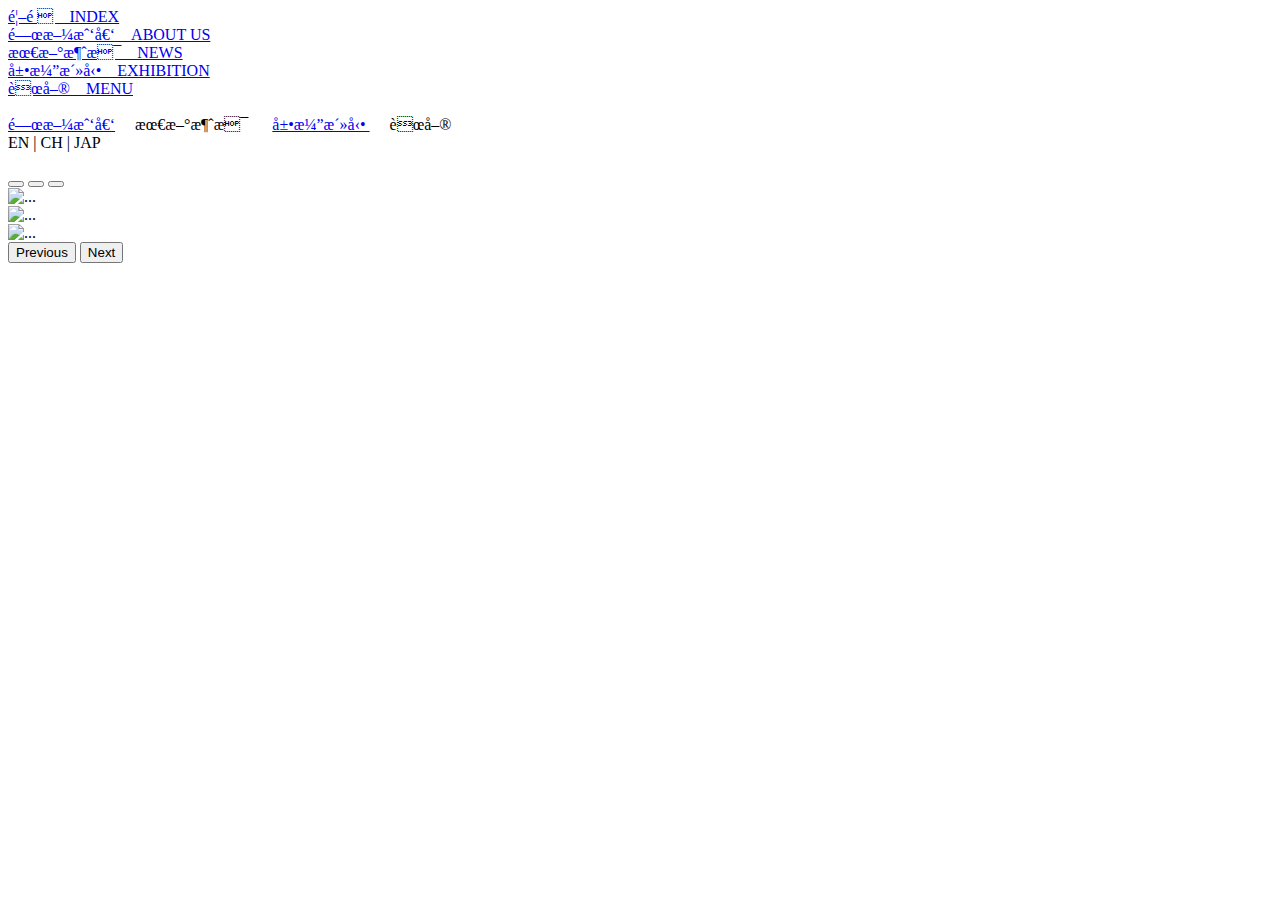
==== index.html @ 6418f110 "Add files via upload" ====
<!DOCTYPE html>
<html lang="en">
<head>
    <meta charset="zh-TW">
    <title>Document</title>
    <link href="https://fonts.googleapis.com/css2?family=Noto+Sans+TC:wght@300;500&display=swap" rel="stylesheet">
    <link href="https://cdn.jsdelivr.net/npm/bootstrap@5.0.0-beta3/dist/css/bootstrap.min.css" rel="stylesheet" integrity="sha384-eOJMYsd53ii+scO/bJGFsiCZc+5NDVN2yr8+0RDqr0Ql0h+rP48ckxlpbzKgwra6" crossorigin="anonymous">
    <meta name="viewport" content="width=device-width, initial-scale=1.0">
    <link rel="stylesheet" href="index-sun.css">
    <link rel="stylesheet" media="screen and (max-width: 480px)" href="index480px.css">
</head>

<body>
<!--  480漢堡-->
   <div class="menu-btn">
		<span></span>
		<span></span>
		<span></span>
	</div>
	
	<div class="menu-box">
	<a href="index.html">首頁&emsp;INDEX</a><br>
		<a href="Sun-about%20us.html">
		關於我們&emsp;ABOUT US</a><br>
		<a href="#">最新消息&emsp;NEWS</a><br>
		<a href="Sun-exhibition.html">展演活動&emsp;EXHIBITION</a><br>
		<a href="#">菜單&emsp;MENU</a><br>
	</div>
   <!--  480漢堡-->
    <!-- header -->
    <div class="header">
        <div class="container no-gutters px-0">
            <div class="row">
                <div class="col-3">
                    <a href="Sun-index.html"><img src="logo.png" height="50px" alt=""></a>
                </div>
                <div class="col-5 fs-4">
                    <a href="Sun-about%20us.html">關於我們</a> &emsp;最新消息 &emsp; <a href="Sun-exhibition.html">展演活動 </a>&emsp; 菜單
                </div>
                <div class="col-2 fs-5">
                    EN | CH | JAP
                </div>
                <div class="col-1">
                    <a href="https://www.instagram.com/sunsunmuseum/"><img src="instagram.png" alt=""></a>
                    <a href="https://www.facebook.com/sunsunmuseum/"><img src="favebook.png" alt=""></a>
                </div>
            </div>
        </div>
    </div>
    <!-- header -->
    <div class="heroimg">
    </div>
<!--    carousel-->
    <div id="carouselExampleIndicators" class="carousel slide" data-bs-ride="carousel">
  <div class="carousel-indicators">
    <button type="button" data-bs-target="#carouselExampleIndicators" data-bs-slide-to="0" class="active" aria-current="true" aria-label="Slide 1"></button>
    <button type="button" data-bs-target="#carouselExampleIndicators" data-bs-slide-to="1" aria-label="Slide 2"></button>
    <button type="button" data-bs-target="#carouselExampleIndicators" data-bs-slide-to="2" aria-label="Slide 3"></button>
  </div>
  <div class="carousel-inner">
    <div class="carousel-item active">
      <img src="s.jpg" class="d-block w-100" alt="...">
    </div>
    <div class="carousel-item">
      <img src="A.jpg" class="d-block w-100" alt="...">
    </div>
    <div class="carousel-item">
      <img src="e.jpg" class="d-block w-100" alt="...">
    </div>
  </div>
  <button class="carousel-control-prev" type="button" data-bs-target="#carouselExampleIndicators" data-bs-slide="prev">
    <span class="carousel-control-prev-icon" aria-hidden="true"></span>
    <span class="visually-hidden">Previous</span>
  </button>
  <button class="carousel-control-next" type="button" data-bs-target="#carouselExampleIndicators" data-bs-slide="next">
    <span class="carousel-control-next-icon" aria-hidden="true"></span>
    <span class="visually-hidden">Next</span>
  </button>
</div>
<!--    carousel-->   
   
    <!--bootstrap-->
    <script src="https://cdn.jsdelivr.net/npm/bootstrap@5.0.0-beta3/dist/js/bootstrap.bundle.min.js" integrity="sha384-JEW9xMcG8R+pH31jmWH6WWP0WintQrMb4s7ZOdauHnUtxwoG2vI5DkLtS3qm9Ekf" crossorigin="anonymous"></script>
    
    <script>
		var myCarousel = document.querySelector('#carouselExampleIndicators')
		var carousel = new bootstrap.Carousel(myCarousel, {
			interval: 10000,
			pause: false,
		})

	</script>
    <!--bootstrap-->
<!--    jquary-->
    <script src="https://code.jquery.com/jquery-3.6.0.js" integrity="sha256-H+K7U5CnXl1h5ywQfKtSj8PCmoN9aaq30gDh27Xc0jk=" crossorigin="anonymous"></script>
    <script>
		$(".menu-btn").click(function(){
			$(".menu-box").toggleClass("active");
            $(this).toggleClass("active");
		});
	</script>
<!--    jquary-->
</body>

</html>
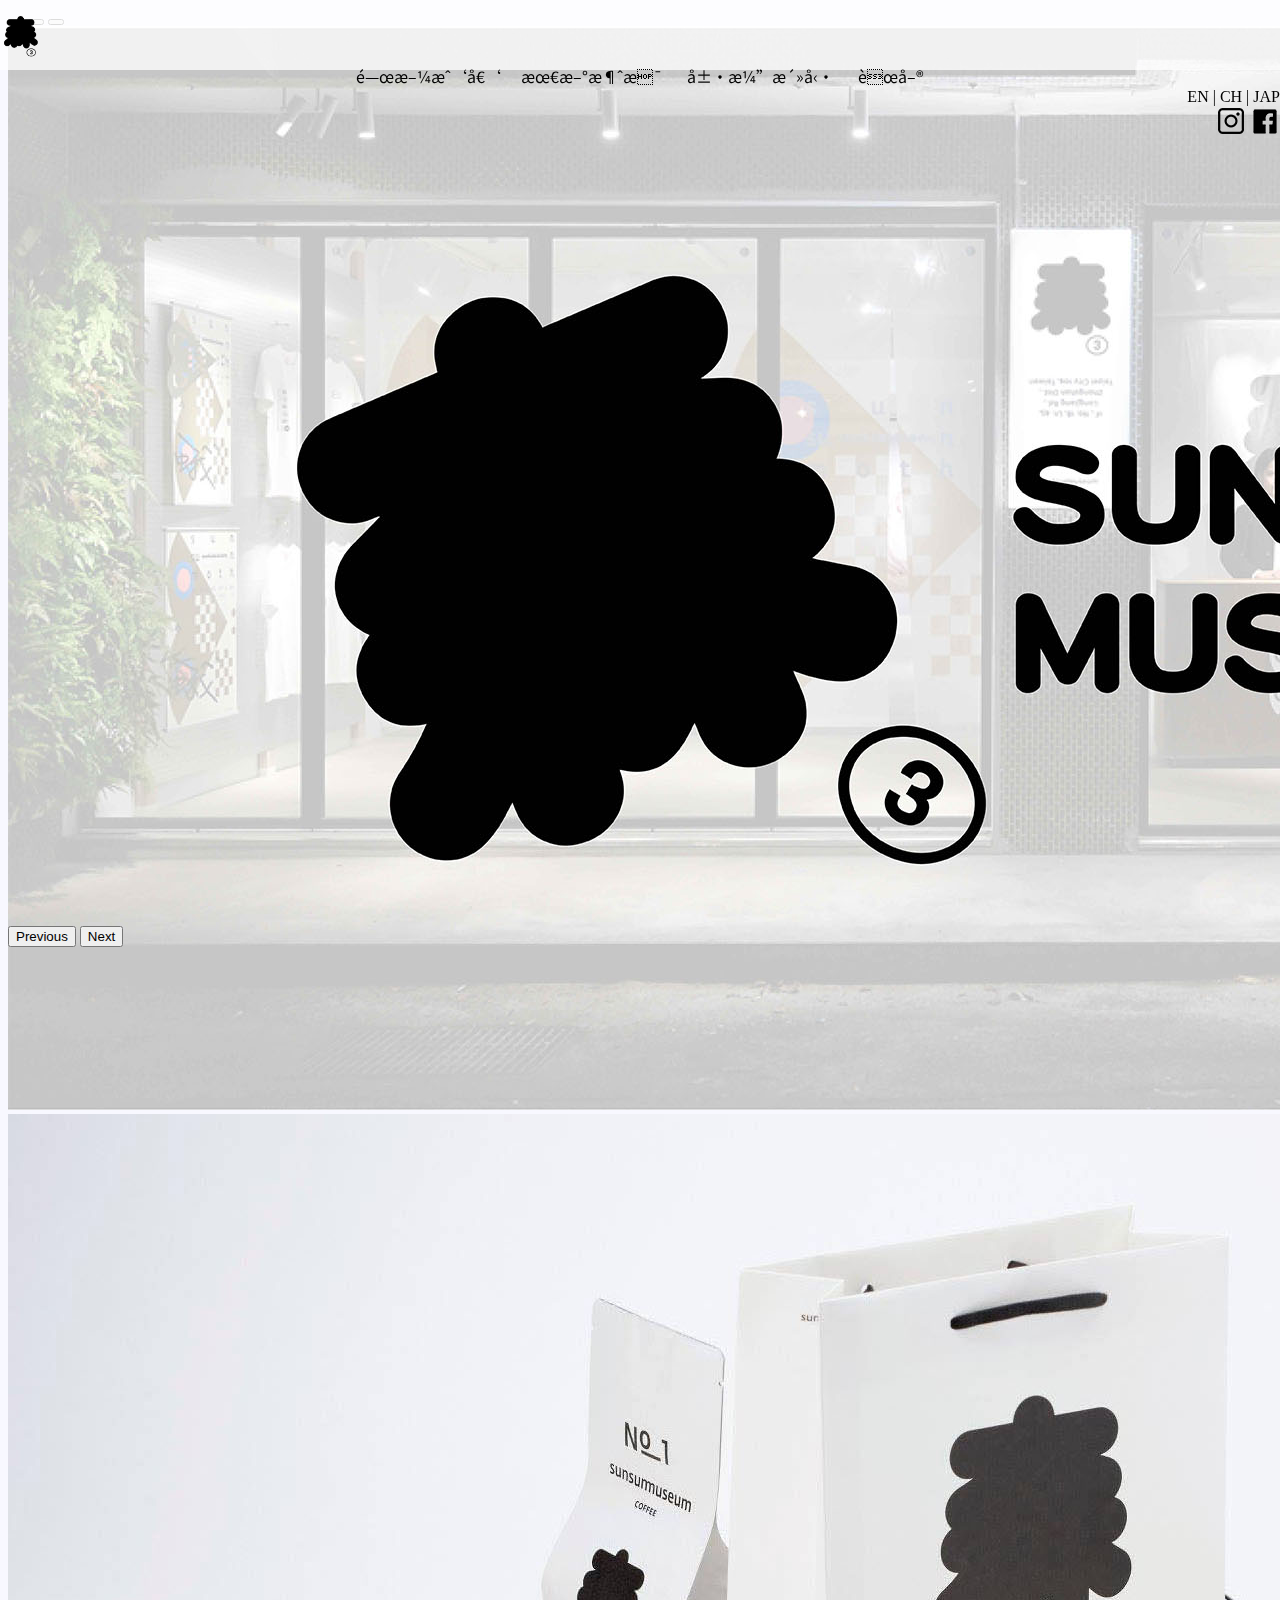
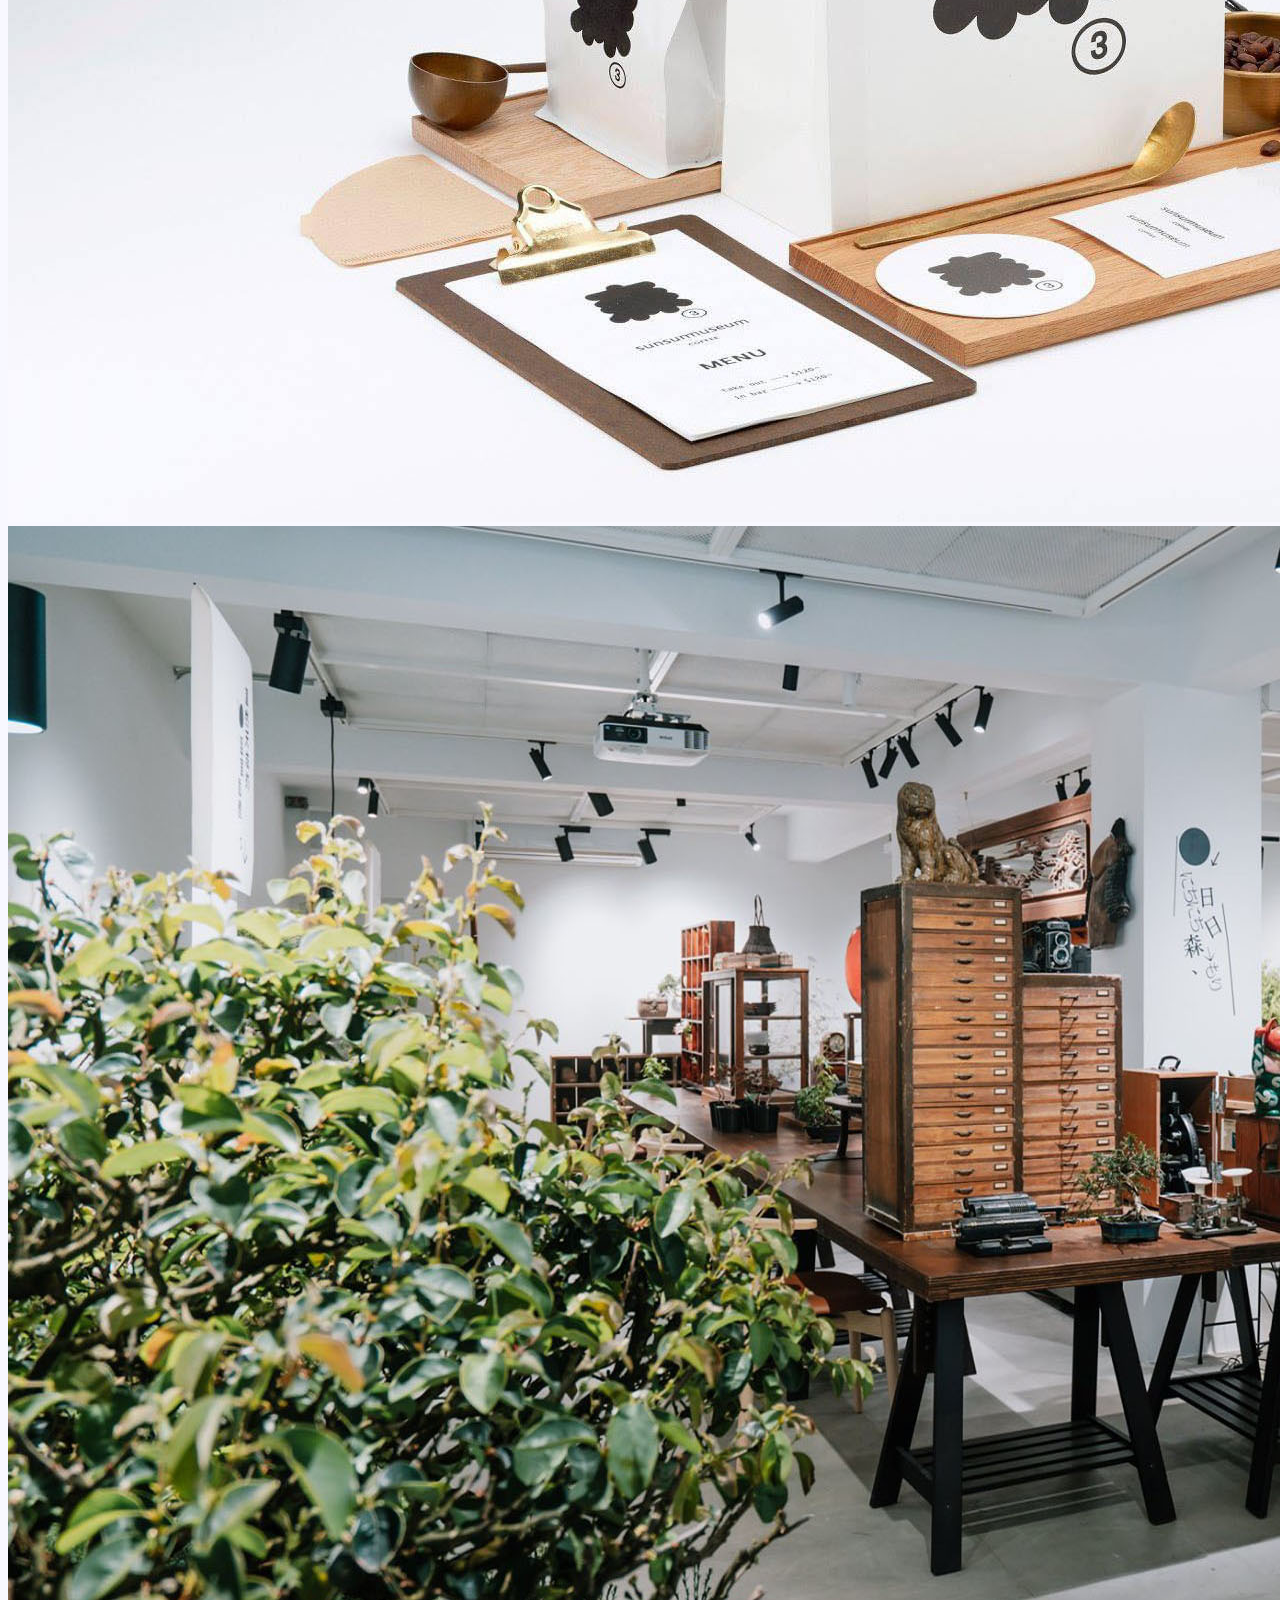
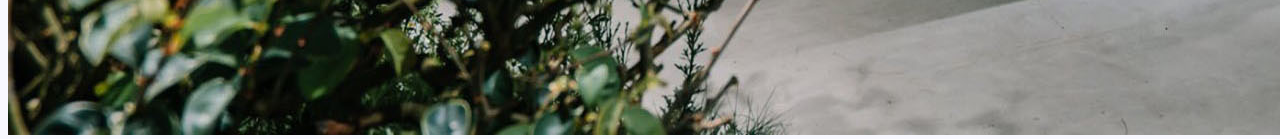
==== commit f392ea44: "Add files via upload" ====
--- a/index.html
+++ b/index.html
@@ -85,7 +85,7 @@
     <script>
 		var myCarousel = document.querySelector('#carouselExampleIndicators')
 		var carousel = new bootstrap.Carousel(myCarousel, {
-			interval: 10000,
+			interval: 5000,
 			pause: false,
 		})
 
--- a/index-sun.css
+++ b/index-sun.css
@@ -0,0 +1,96 @@
+body {
+    background-color: ghostwhite;
+}
+
+/* <!-- header --> */
+.header {
+    background: rgba(255, 255, 255, .75);
+    width: 100%;
+    position: fixed;
+    top: 0px;
+    left: 0px;
+    height: 70px;
+    z-index: 1000;
+}
+.col-logo {
+    width:  200px;
+    height: 200px;
+    overflow: hidden;
+}
+
+.col-logo img {
+    max-height: 100%;
+    width: auto;
+    position: relative;
+    left: 50%;
+    transform: translateX(-50%);
+}
+.row {
+    align-items: center;
+    margin-top: 10px;
+}
+.col-5 {
+    font-family: 'Noto Sans TC', sans-serif;
+    text-align: center;
+    position: relative;
+}
+.col-5 a {
+    text-decoration: none;
+    color: black;
+    transition: all 0.5s;
+}
+.col-5 a:hover {
+    color: white;
+    background-color: black;
+    padding: 18px 10px;
+}
+
+.col-1 {
+    text-align: right;
+}
+.col-2 {
+    text-align: right;
+}
+/* <!-- header --> */
+
+
+.heroimg {
+    background: url(%E6%A3%AE3-01%201920px.jpg) no-repeat;
+    width: 100%;
+    height: 100vh;
+    background-size:cover;
+}
+
+@media screen and (min-width: 480px) {
+    .menu-btn {
+        display: none;
+    }
+    .menu-box {
+        display: none;
+    }
+    .heroimg {
+        display: none;
+    }
+}
+
+.carousel-inner {
+    height: 100vh;
+}
+.carousel-control-next-icon, .carousel-control-prev-icon {
+    background-color: black;
+    height: 3rem;
+    top: 110px;
+}
+
+
+
+
+
+
+
+
+
+
+
+
+
--- a/index480px.css
+++ b/index480px.css
@@ -0,0 +1,67 @@
+.heroimg {
+        background: url(%E6%A3%AE3-06%20480px.jpg) no-repeat;
+        width: 100%;
+        height: 100vh;
+        background-size: cover;
+    }
+.header {
+        display: none;
+}
+.menu-btn {
+	width: 64px;
+	height: 64px;
+	background: #ffffff;
+	position: fixed;
+	top: 30px;
+	right: 155px;
+	z-index: 999;
+	padding-top: 7px;
+	box-sizing: border-box;
+	cursor:pointer;
+}
+.menu-btn span {
+	width: 60%;
+	height: 3px;
+	background: #000000;
+	display: block;
+	margin: 10px auto;
+    transition: all .3s;
+}
+
+.menu-box {
+	width: 100%;
+	height: 100vh;
+	background: #000;
+	position: fixed;
+	top: 0;
+	right: -100%;
+	padding: 120px 30px;
+	box-sizing: border-box;
+	transition: all .3s;
+    text-align: center;
+}
+.menu-box a {
+	color: #fff;
+	font-size: 25px;
+	font-family: sans-serif;
+	line-height: 3.5;
+}
+
+.menu-box.active {
+	right: 0!important;
+}
+.menu-btn.active {
+    background: red;
+}
+.menu-btn.active span:first-child{
+    transform: rotate(45deg) translate(10px,9px);
+}
+.menu-btn.active span:last-child {
+    transform: rotate(-45deg) translate(10px,-6px);
+}
+.menu-btn.active span:nth-child(2) {
+    opacity: 0;
+}
+#carouselExampleIndicators {
+        display: none;
+    }
